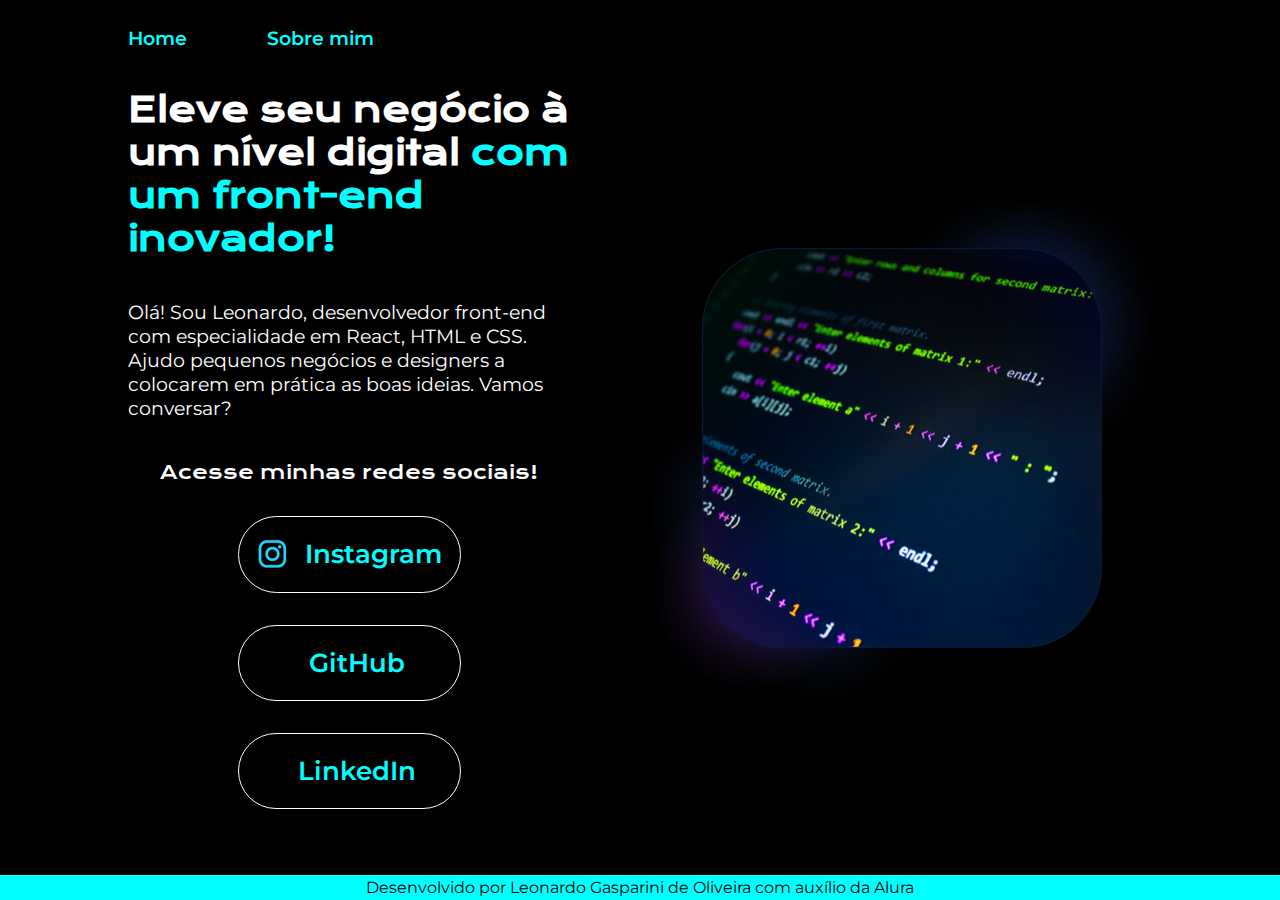
==== Portifólio/index.html @ 3e52e0ca "Add files via upload" ====
<!DOCTYPE html>
<html lang="pt-br">
<head>
    <link rel="icon" href="Images/Assets/Home icon.png" type="image/png">
    <meta charset="UTF-8">
    <meta http-equiv="X-UA-Compatible" content="IE-edge">
    <meta name="viewport" content="width=device-width, initial-scale=1.0">
    <title>Portfólio</title>
    <link rel="stylesheet" href="styles/style.css">
</head>
<body>
    <header class="cabecalho">
        <nav class="cabecalho-menu">
            <a class="cabecalho-menu-link" href="index.html">Home</a>
            <a class="cabecalho-menu-link" href="about.html">Sobre mim</a>
        </nav>
    </header>
    <main class="apresentacao">
        <section class="apresentacao-conteudo">
        <h1 class="apresentacao-conteudo-titulo">
            Eleve seu negócio à um nível digital <strong class="titulo-destaque">com um front-end inovador!</strong>
        </h1>
        <p class="apresentacao-conteudo-paragrafo">
            Olá! Sou Leonardo, desenvolvedor front-end com especialidade em React, HTML e CSS. Ajudo pequenos negócios e designers a colocarem em prática as boas ideias. Vamos conversar?
        </p>
        <div class="apresentacao-links">
            <h2 class="apresentacao-links-subtitulo">Acesse minhas redes sociais!</h2>
        <a class="apresentacao-links-redirecionamento" href="https://www.instagram.com/leogasparini.oliveira/">
            <img src="Images/Assets/instagram.png" alt="">
            Instagram
        </a>
        <a class="apresentacao-links-redirecionamento" href="https://github.com/LeoGasp">
            <img src="Images/assets/github.png" alt="">
            GitHub
        </a>
        <a class="apresentacao-links-redirecionamento" href="https://www.linkedin.com/in/leonardo-gasparini-de-oliveira-447ab1276/">
            <img src="Images/assets/linkedin.png" alt="">
            LinkedIn
        </a>
        </section>
        <img class="apresentacao-imagem" src="Images/Assets/Elemento.png" alt="Elemento.png">
        </div>
    </main>
    <footer class="rodape">
        <p>Desenvolvido por Leonardo Gasparini de Oliveira com auxílio da Alura</p>
    </footer>
</body>
</html>
---- Portifólio/styles/style.css ----
@import url('https://fonts.googleapis.com/css2?family=Krona+One&family=Montserrat:ital,wght@0,400;1,600&display=swap');

:root {
    --cor-primaria: #000000;
    --cor-secundaria: #ffffff;
    --cor-terciaria: #00ffff;
    --cor-hover: #1a1a1a;

    --fonte-primaria: 'Krona One', Sans Serif;
    --fonte-secundaria: 'Montserrat', Sans Serif;
}

* {
    margin: 0;
    padding: 0;
}

body {
    box-sizing: border-box;
    background-color: var(--cor-primaria);
    color: var(--cor-secundaria);
}

.cabecalho {
    padding: 2% 0% 0% 10%;
}

.cabecalho-menu {
    display: flex;
    gap: 80px;
}

.cabecalho-menu-link {
    font-family: var(--fonte-secundaria);
    font-size: 1.2rem;
    font-weight: 600;
    color: var(--cor-terciaria);
    text-decoration: none;
}

.apresentacao {
    padding: 3% 10%;
    display: flex;
    align-items: center;
    justify-content: space-between;
    gap: 82px;
}

.apresentacao-conteudo {
    width: 50%;
    display: flex;
    flex-direction: column;
    gap: 40px;
}

.apresentacao-conteudo-titulo {
    font-size: 2.12rem;
    font-family: var(--fonte-primaria);
}

.titulo-destaque {
    color: var(--cor-terciaria);
}

.apresentacao-conteudo-paragrafo {
    font-size: 1.2rem;
    font-family: var(--fonte-secundaria);
}

.apresentacao-links {
    display: flex;
    flex-direction: column;
    justify-content: space-between;
    align-items: center;
    gap: 32px;
}

.apresentacao-links-subtitulo {
    font-family: var(--fonte-primaria);
    font-weight: 400;
    font-size: 1.2rem;
}

.apresentacao-links-redirecionamento {
    display: flex;
    justify-content: center;
    gap: 16px;
    border: 1px solid var(--cor-secundaria);
    width: 50%;
    text-align: center;
    border-radius: 40px;
    font-size: 1.6rem;
    font-weight: 600;
    padding: 21.5px 0;
    text-decoration: none;
    color: var(--cor-terciaria);
    font-family: var(--fonte-secundaria);
}

.apresentacao-links-redirecionamento:hover {
    background-color: var(--cor-hover);
    width: 51%;
}

.apresentacao-imagem {
    width: 50%;
}

.rodape {
    padding: 0.2rem;
    color: var(--cor-primaria);
    background-color: var(--cor-terciaria);
    text-align: center;
    font-family: var(--fonte-secundaria);
    font-size: 1rem;
    font-weight: 400;
    position: fixed;
    bottom: 0;
    left: 0;
    right: 0;
}

@media (max-width: 1200px) {
        .apresentacao {
            flex-direction: column-reverse;
            padding: 0%;
        }

        .cabecalho {
            padding:  6%;
        }

        .cabecalho-menu {
            justify-content: center;
        }

        .apresentacao {
            width: auto;
        }

        .apresentacao-links-redirecionamento {
            padding: 21.6px 0;
            width: 210px;
        }

        .apresentacao-links-redirecionamento:hover {
            padding: 21.6px 0;
            width: 210px;
            background-color: var(--cor-hover);
        }

        .apresentacao-conteudo-titulo {
            font-size: 1.5rem;
        }

        .apresentacao-conteudo-paragrafo {
            font-size: 1rem;
            font-family: var(--fonte-secundaria);
        }
        
        .rodape {
            margin-top: 3%;
            position: relative;
        }
}
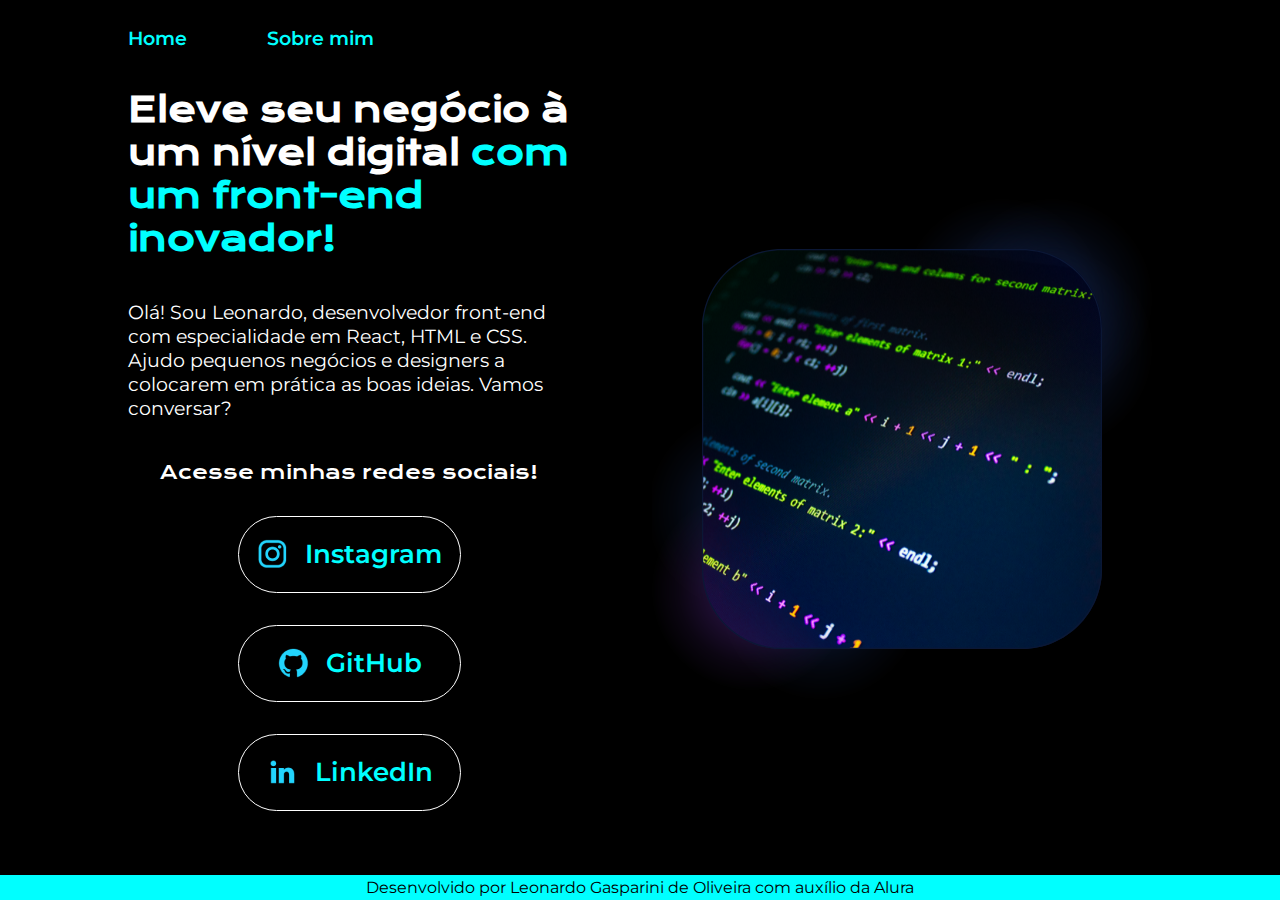
==== commit e4bca46a: "Update index.html" ====
--- a/Portifólio/index.html
+++ b/Portifólio/index.html
@@ -30,11 +30,11 @@
             Instagram
         </a>
         <a class="apresentacao-links-redirecionamento" href="https://github.com/LeoGasp">
-            <img src="Images/assets/github.png" alt="">
+            <img src="Images/Assets/github.png" alt="">
             GitHub
         </a>
         <a class="apresentacao-links-redirecionamento" href="https://www.linkedin.com/in/leonardo-gasparini-de-oliveira-447ab1276/">
-            <img src="Images/assets/linkedin.png" alt="">
+            <img src="Images/Assets/linkedin.png" alt="">
             LinkedIn
         </a>
         </section>
@@ -45,4 +45,4 @@
         <p>Desenvolvido por Leonardo Gasparini de Oliveira com auxílio da Alura</p>
     </footer>
 </body>
-</html>+</html>
